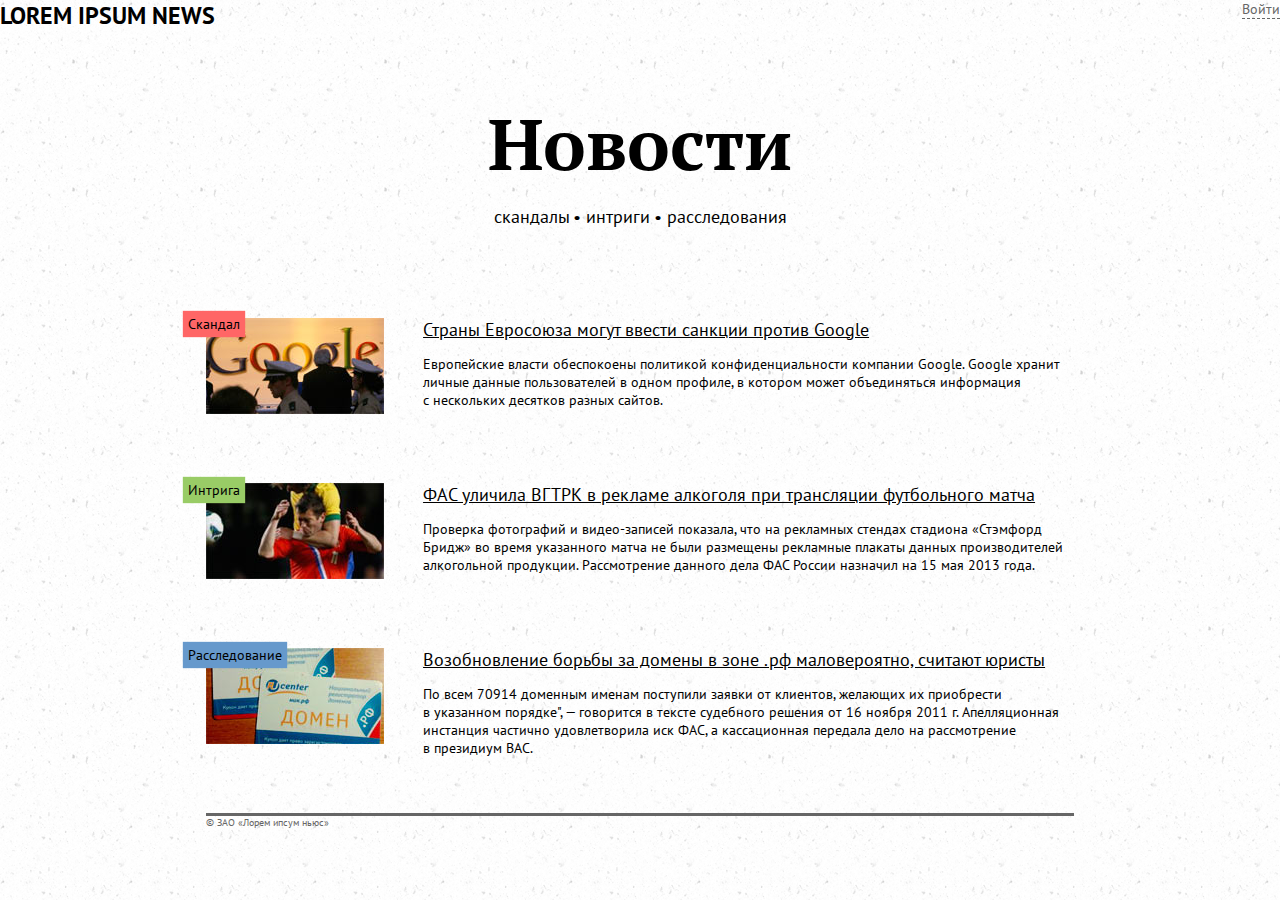
==== homework/hw_1/index.html @ a9833c06 "init repo" ====
<!doctype html>
<html lang="en">
<head>
	<script type="text/javascript" src="jquery.js"></script>
	<script src="script_1.js"></script>

	<meta charset="UTF-8">
	<title>NEWS!</title>
	<link rel="stylesheet" type="text/css" href="style.css">



</head>
<body>
	<div id="blured">
		<div class="basis" >

			<header>
				<h2 class="h2_align title_align">LOREM IPSUM NEWS</h2>
				<a class="input_output" id="input" href="#">Войти</a>
				<h1 class="clearfix">Новости</h1>
			</header>
			
			<nav>
				<ul>
					<li><a href="#" >скандалы</a></li>
					<li><a href="#">&#8226; интриги</a></li>
					<li><a href="#" >&#8226; расследования</a></li>
				</ul>
			</nav>
			<div class="main_block">
				<article>
					<section class=" clearfix">
						<div class="section_align img_container">
							<div class="skandal">Скандал</div>
							<img src="images/skandal(foto).jpg" alt="">
						</div>
						<div class="section_container">
							<header class="Text_Title"><a href="skandal_google.html">Страны Евросоюза могут ввести санкции против Google</a></header>

							<div class="text"><p>Европейские власти обеспокоены политикой конфиденциальности компании Google. Google хранит личные данные пользователей в&nbsp;одном профиле, в&nbsp;котором может объединяться информация с&nbsp;нескольких десятков разных сайтов.</p></div>
						</div>
					</section>

					<section class=" clearfix">
						<div class="section_align img_container">
							<div class="intrigue">Интрига</div>
							<img src="images/intriga(foto).jpg" alt="">
						</div>
						<div class="section_container text_align">
							<header class="Text_Title"><a href="">ФАС уличила ВГТРК в рекламе алкоголя при трансляции футбольного матча</a></header>

							<div class="text"><p>Проверка фотографий и&nbsp;видео-записей показала, что на&nbsp;рекламных стендах стадиона &laquo;Стэмфорд Бридж&raquo; во&nbsp;время указанного матча не&nbsp;были размещены рекламные плакаты данных производителей алкогольной продукции. Рассмотрение данного дела ФАС России назначил на&nbsp;15&nbsp;мая 2013&nbsp;года.</p></div>
						</div>
					</section>

					<section class="clearfix">
						<div class="section_align img_container">
							<div class="investigation">Расследование</div>
							<img src="images/rassledovanie(foto).jpg" alt="">
						</div>
						<div class="section_container text_align">
							<header class="Text_Title"><a href="">Возобновление борьбы за домены в зоне .рф маловероятно, считают юристы</a></header>

							<div class="text"><p>По&nbsp;всем 70914 доменным именам поступили заявки от&nbsp;клиентов, желающих их&nbsp;приобрести в&nbsp;указанном порядке&quot;,&nbsp;&mdash; говорится в&nbsp;тексте судебного решения от&nbsp;16&nbsp;ноября 2011&nbsp;г. Апелляционная инстанция частично удовлетворила иск ФАС, а&nbsp;кассационная передала дело на&nbsp;рассмотрение в&nbsp;президиум ВАС.</p></div>
						</div>
					</section>			
				</article>
				<footer class="footer clearfix">&copy; ЗАО &laquo;Лорем ипсум ньюс&raquo;</footer>
			</div>		
					
		</div>
	</div>
	<form class="Input_Align form_shadow" id="overlay">
		<input class="Input_Form2" type="text" id="login"  placeholder="Логин">
		<input class="Input_Form" type="password" id="password"  placeholder="Пароль">
		<button class="button">Войти</button>
		<a  class ="button2 input_output" id="output" href="">Отмена</a>
	</form>
</body>
</html>
---- homework/hw_1/style.css ----
@import url(http://fonts.googleapis.com/css?family=PT+Sans:400,700,400italic);@import url(http://fonts.googleapis.com/css?family=PT+Serif:700);header h2{font-family:'PT Sans',sans-serif;font-weight:bold;font-size:1.7142857em}header .h2_align{float:left;margin:0}header .title_align{margin-bottom:5%}header .input_output{font-family:'PT Sans',sans-serif;font-size:1em;color:#666;border-bottom:1px dashed red;border-color:#666;float:right}header h1{font-family:'PT Serif',serif;font-weight:bold;font-size:5.1428571em;padding:0;text-align:center;margin:0}body{padding:0;background:#fff url(images/bg.gif) repeat;margin:0;font-size:14px}.basis{width:68.458333%;margin:0 auto}ul{padding:0;text-align:center;margin-bottom:7%}li{font-family:'PT Sans',sans-serif;font-size:1.2857143em;display:inline}img{max-width:100 %}a{color:black;text-decoration:none;visited-color:#black}a:visited{color:black}a:hover{color:#800000}.clearfix{clear:both}.main_block{width:67.79661%;margin:0 auto}.form_shadow{box-shadow:6px 3px 5px #777}.article{overflow:hidden}.img_container{width:22.5%;float:left}.section_container{width:75%;float:right}#overlay{display:none;z-index:5;position:fixed;margin-top:15%;margin-left:42%;background:#fff;width:300px;height:200px}.Text_Title{font-family:'PT Sans',sans-serif;font-size:1.2857143em;text-decoration:underline}.text{font-family:'PT Sans',sans-serif;font-size:1em}.skandal{background-color:#f66;margin-left:-1.7%;margin-top:-0.4%;padding:3px 4px;font-family:'PT Sans',sans-serif;font-size:1em;box-shadow:0 0 1px 1px #f66;position:absolute}.intrigue{background-color:#9c6;margin-left:-1.7%;margin-top:-0.4%;padding:3px 4px;font-family:'PT Sans',sans-serif;font-size:1em;box-shadow:0 0 1px 1px #9c6;position:absolute}.investigation{background-color:#69c;margin-left:-1.7%;margin-top:-0.4%;padding:3px 4px;font-family:'PT Sans',sans-serif;font-size:1em;box-shadow:0 0 1px 1px #69c;position:absolute}.section_align{margin-bottom:7.5%}footer{margin-top:9%;font-family:'PT Sans',sans-serif;font-size:.7em;color:#666;border-top:solid #666;border-color:#666}.Input_Form{font-family:'PT Sans',sans-serif;position:absolute;margin-top:30%;margin-left:25%}.Input_Form2{font-family:'PT Sans',sans-serif;position:absolute;margin-top:20%;margin-left:25%}.button{font-family:'PT Sans',sans-serif;display:inline;margin-top:40%;margin-left:24.5%}.button2{margin-top:55%;margin-right:3%}.blur{z-index:3;display:block;position:fixed;width:100%;height:100%;margin:0;-webkit-filter:blur(5px) brightness(1.4);opacity:.8;background:#666}@media screen and (max-width:1680px){.basis{width:75%}}@media screen and (max-width:1280px){.basis{width:100%}}@media screen and (max-width:640px){.basis{width:90%}.text{clear:both}.main_block{width:100%}.section_container{width:100%;float:none}.Text_Title{float:right}.img_container{width:2.5%}.skandal{margin-left:23%}.intrigue{margin-left:23%}.investigation{margin-left:23%}.Text_Title{margin-right:4%;width:60%;margin-top:5.5%}.img_container{margin-bottom:2.5%}.Input_Align{margin-top:55%;margin-left:27%}}
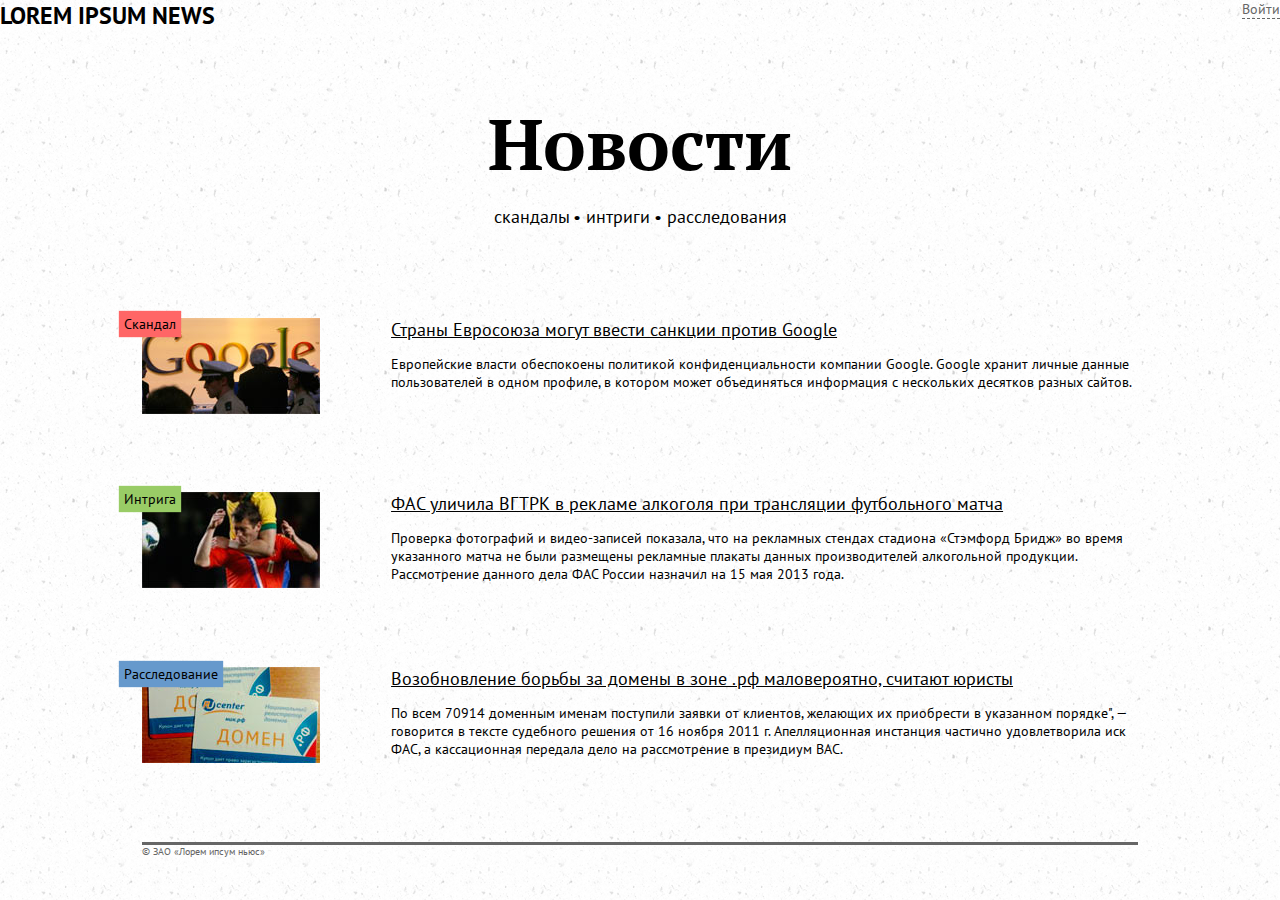
==== commit 183df6cd: "Update index.html" ====
--- a/homework/hw_1/index.html
+++ b/homework/hw_1/index.html
@@ -12,6 +12,16 @@
 
 </head>
 <body>
+	<!--[if lt IE 9]>
+	   <script>
+	      document.createElement('header');
+	      document.createElement('nav');
+	      document.createElement('section');
+	      document.createElement('article');
+	      document.createElement('aside');
+	      document.createElement('footer');
+	   </script>
+	<![endif]-->
 	<div id="blured">
 		<div class="basis" >
 
@@ -78,4 +88,4 @@
 		<a  class ="button2 input_output" id="output" href="">Отмена</a>
 	</form>
 </body>
-</html>+</html>
--- a/homework/hw_1/style.css
+++ b/homework/hw_1/style.css
@@ -1 +1 @@
-@import url(http://fonts.googleapis.com/css?family=PT+Sans:400,700,400italic);@import url(http://fonts.googleapis.com/css?family=PT+Serif:700);header h2{font-family:'PT Sans',sans-serif;font-weight:bold;font-size:1.7142857em}header .h2_align{float:left;margin:0}header .title_align{margin-bottom:5%}header .input_output{font-family:'PT Sans',sans-serif;font-size:1em;color:#666;border-bottom:1px dashed red;border-color:#666;float:right}header h1{font-family:'PT Serif',serif;font-weight:bold;font-size:5.1428571em;padding:0;text-align:center;margin:0}body{padding:0;background:#fff url(images/bg.gif) repeat;margin:0;font-size:14px}.basis{width:68.458333%;margin:0 auto}ul{padding:0;text-align:center;margin-bottom:7%}li{font-family:'PT Sans',sans-serif;font-size:1.2857143em;display:inline}img{max-width:100 %}a{color:black;text-decoration:none;visited-color:#black}a:visited{color:black}a:hover{color:#800000}.clearfix{clear:both}.main_block{width:67.79661%;margin:0 auto}.form_shadow{box-shadow:6px 3px 5px #777}.article{overflow:hidden}.img_container{width:22.5%;float:left}.section_container{width:75%;float:right}#overlay{display:none;z-index:5;position:fixed;margin-top:15%;margin-left:42%;background:#fff;width:300px;height:200px}.Text_Title{font-family:'PT Sans',sans-serif;font-size:1.2857143em;text-decoration:underline}.text{font-family:'PT Sans',sans-serif;font-size:1em}.skandal{background-color:#f66;margin-left:-1.7%;margin-top:-0.4%;padding:3px 4px;font-family:'PT Sans',sans-serif;font-size:1em;box-shadow:0 0 1px 1px #f66;position:absolute}.intrigue{background-color:#9c6;margin-left:-1.7%;margin-top:-0.4%;padding:3px 4px;font-family:'PT Sans',sans-serif;font-size:1em;box-shadow:0 0 1px 1px #9c6;position:absolute}.investigation{background-color:#69c;margin-left:-1.7%;margin-top:-0.4%;padding:3px 4px;font-family:'PT Sans',sans-serif;font-size:1em;box-shadow:0 0 1px 1px #69c;position:absolute}.section_align{margin-bottom:7.5%}footer{margin-top:9%;font-family:'PT Sans',sans-serif;font-size:.7em;color:#666;border-top:solid #666;border-color:#666}.Input_Form{font-family:'PT Sans',sans-serif;position:absolute;margin-top:30%;margin-left:25%}.Input_Form2{font-family:'PT Sans',sans-serif;position:absolute;margin-top:20%;margin-left:25%}.button{font-family:'PT Sans',sans-serif;display:inline;margin-top:40%;margin-left:24.5%}.button2{margin-top:55%;margin-right:3%}.blur{z-index:3;display:block;position:fixed;width:100%;height:100%;margin:0;-webkit-filter:blur(5px) brightness(1.4);opacity:.8;background:#666}@media screen and (max-width:1680px){.basis{width:75%}}@media screen and (max-width:1280px){.basis{width:100%}}@media screen and (max-width:640px){.basis{width:90%}.text{clear:both}.main_block{width:100%}.section_container{width:100%;float:none}.Text_Title{float:right}.img_container{width:2.5%}.skandal{margin-left:23%}.intrigue{margin-left:23%}.investigation{margin-left:23%}.Text_Title{margin-right:4%;width:60%;margin-top:5.5%}.img_container{margin-bottom:2.5%}.Input_Align{margin-top:55%;margin-left:27%}}+@import url(http://fonts.googleapis.com/css?family=PT+Sans:400,700,400italic);@import url(http://fonts.googleapis.com/css?family=PT+Serif:700);header h2{font-family:'PT Sans',sans-serif;font-weight:bold;font-size:1.7142857em}header .h2_align{float:left;margin:0}header .title_align{margin-bottom:5%}header .input_output{font-family:'PT Sans',sans-serif;font-size:1em;color:#666;border-bottom:1px dashed red;border-color:#666;float:right}header h1{font-family:'PT Serif',serif;font-weight:bold;font-size:5.1428571em;padding:0;text-align:center;margin:0}body{padding:0;background:#fff url(images/bg.gif) repeat;margin:0;font-size:14px}.basis{width:68.458333%;margin:0 auto}ul{padding:0;text-align:center;margin-bottom:7%}li{font-family:'PT Sans',sans-serif;font-size:1.2857143em;display:inline}img{max-width:100 %}a{color:black;text-decoration:none;visited-color:#black}a:visited{color:black}a:hover{color:#800000}.clearfix{clear:both}.main_block{width:67.79661%;margin:0 auto}.form_shadow{box-shadow:6px 3px 5px #777}.article{overflow:hidden}.img_container{width:22.5%;float:left}.section_container{width:75%;float:right}#overlay{display:none;z-index:5;position:fixed;margin: 18% 44%;background:#fff;width:300px;height:200px}.Text_Title{font-family:'PT Sans',sans-serif;font-size:1.2857143em;text-decoration:underline}.text{font-family:'PT Sans',sans-serif;font-size:1em}.skandal{background-color:#f66;margin-left:-1.7%;margin-top:-0.4%;padding:3px 4px;font-family:'PT Sans',sans-serif;font-size:1em;box-shadow:0 0 1px 1px #f66;position:absolute}.intrigue{background-color:#9c6;margin-left:-1.7%;margin-top:-0.4%;padding:3px 4px;font-family:'PT Sans',sans-serif;font-size:1em;box-shadow:0 0 1px 1px #9c6;position:absolute}.investigation{background-color:#69c;margin-left:-1.7%;margin-top:-0.4%;padding:3px 4px;font-family:'PT Sans',sans-serif;font-size:1em;box-shadow:0 0 1px 1px #69c;position:absolute}.section_align{margin-bottom:7.5%}footer{margin-top:9%;font-family:'PT Sans',sans-serif;font-size:.7em;color:#666;border-top:solid #666;border-color:#666}.Input_Form{font-family:'PT Sans',sans-serif;position:absolute;margin-top:30%;margin-left:25%}.Input_Form2{font-family:'PT Sans',sans-serif;position:absolute;margin-top:20%;margin-left:25%}.button{font-family:'PT Sans',sans-serif;display:inline;margin-top:40%;margin-left:24.5%}.button2{margin-top:55%;margin-right:3%}.blur{z-index:3;display:block;position:fixed;width:100%;height:100%;margin:0;-webkit-filter:blur(5px) brightness(1.4);opacity:.8;background:#666}@media screen and (max-width:1680px){.basis{width:85%}#overlay{margin: 20% 40%;}}@media screen and (max-width:1280px){.basis{width:100%}#overlay{margin: 25% 40%;}.main_block{width: 77.79661%;}}@media screen and (max-width:640px){.basis{width:90%}#overlay{margin: 40% 27%;}.text{clear:both}.main_block{width:100%}.section_container{width:100%;float:none}.Text_Title{float:right}.img_container{width:2.5%}.skandal{margin-left:23%}.intrigue{margin-left:23%}.investigation{margin-left:23%}.Text_Title{margin-right:4%;width:60%;margin-top:5.5%}.img_container{margin-bottom:2.5%}.Input_Align{margin-top:55%;margin-left:27%}}
